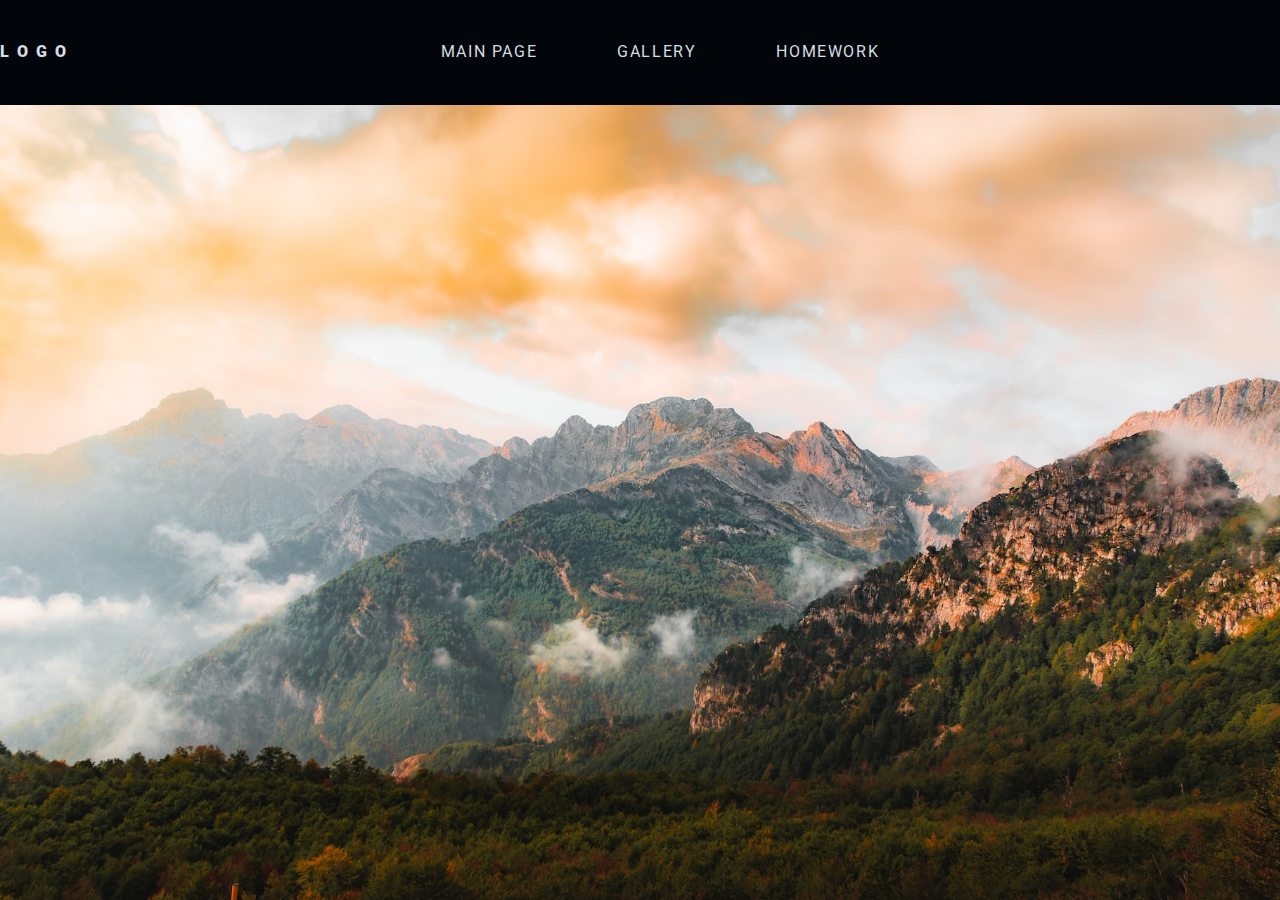
==== index.html @ 6a7d79f8 "first commit" ====
<!DOCTYPE html>
<html lang="en">
  <head>
    <meta charset="UTF-8" />
    <title>Main page</title>
    <link rel="stylesheet" href="css/style.css" />
    <link rel="preconnect" href="https://fonts.googleapis.com" />
    <link rel="preconnect" href="https://fonts.gstatic.com" crossorigin />
    <link
      href="https://fonts.googleapis.com/css2?family=Roboto:wght@400;500;700;900&display=swap"
      rel="stylesheet"
    />
  </head>

  <body>
    <div class="main_page">
      <div class="header">
        <div class="main_container">
          <div><a class="logo" href="#">Logo</a></div>
          <ul class="main_header_list">
            <li><a href="#">Main page</a></li>
            <li><a href="gallery/index.html" target="_blank">Gallery</a></li>
            <li class="homework">
              <a href="#">Homework</a>

              <ul class="hover_list">
                <li><a href="table/index.html" target="_blank"> table </a></li>
                <li><a href="cards/index.html" target="_blank"> cards </a></li>
                <li><a href="float/index.html" target="_blank"> float </a></li>
                <li class="layout">
                  <a href="#"> layout </a>
                  <ul class="hover_list_2">
                    <li>
                      <a href="layout/index.html" target="_blank">
                        first site
                      </a>
                    </li>
                    <li>
                      <a href="#"> second site </a>
                    </li>
                  </ul>
                </li>
              </ul>
            </li>
          </ul>
        </div>
      </div>
    </div>
  </body>
</html>
---- css/style.css ----
@import url(reset.css);
html {
  font-family: "Roboto", sans-serif;
}
body {
  line-height: 26px;
  scroll-behavior: smooth;
}
/* main_page*/

.main_container {
  position: relative;
}
.main_container > div {
  position: absolute;
}

.main_header_list {
  display: flex;
  justify-content: center;
  column-gap: 80px;
}
.main_header_list > li > a {
  display: block;
}
.main_page {
  width: 100vw;
  height: 100vh;
  background-image: url(../images/main_fon_5.jpg);
  background-size: cover;
}

.homework,
.layout {
  position: relative;
}

.hover_list {
  display: none;
  position: absolute;
  top: 100%;
  left: 0;
  padding-top: 45px;
  white-space: nowrap;
}
.hover_list_2 {
  display: none;
  position: absolute;
  top: 0;
  right: 100%;
  padding-right: 5px;
  white-space: nowrap;
}
.homework:hover .hover_list,
.layout:hover .hover_list_2 {
  display: block;
}
.main_header_list > li:hover {
  font-weight: 700;
}

.hover_list > li:hover,
.hover_list_2 > li:hover {
  background-color: rgb(204, 130, 3);
}

.hover_list > li,
.hover_list_2 > li {
  background-color: rgba(2, 5, 9, 1);
  margin-bottom: 5px;
  border-radius: 3px;
  font-weight: 300;
  width: 130px;
  text-align: center;
}
.hover_list_2 > li > a,
.hover_list > li > a {
  font-size: 12px;
  display: block;
  padding: 10px 0;
}

/* gallery*/

.gallery_page {
  background-image: url("../gallery/images/fon.jpeg");
  background-size: cover;
  background-attachment: fixed;
}

.gallery_container {
  width: 800px;
  margin: 0 auto;
  padding: 20px 20px 20px;
  text-align: center;
  background-color: rgb(232, 231, 244);
}

.img_box {
  margin-left: auto;
  margin-right: auto;
  display: inline-block;
  line-height: 0px;
  position: relative;
}
.g_img {
  width: 100%;
  height: auto;
}
.hidden_text {
  text-align: justify;
  top: 50%;
  margin-top: -50px;
  right: 0;
  width: 760px;
  height: 100px;
  overflow: hidden;
  position: absolute;
  line-height: 26px;
  font-weight: 500;
  background-color: rgba(255, 249, 136, 0.4);
  display: none;
  vertical-align: middle;
  padding: 10px 35px;
}

.img_box:hover .hidden_text {
  display: block;
}
.gallery_header_box {
  position: fixed;
  top: 50%;
  left: 0;
  margin-top: -74px;
  font-size: 18px;
}
.gallery_header_box > li {
  border: 1px;
  border-radius: 3px;
  border-color: white;
  background-color: black;
  background-color: rgba(0, 0, 0, 0.316);
  margin-bottom: 5px;
}
.gallery_header_box > li > a {
  color: white;
  text-decoration: none;
  display: block;
  padding: 5px 10px;
  font-size: 12px;
}
.gallery_header_box > li:hover {
  background-color: black;
}

/* Float*/
.float_page {
  margin: 20px auto;
  width: 1200px;
}

.clearfix::after {
  content: "";
  clear: both;
  display: block;
}

.float_box_1 {
  background-color: rgb(169, 244, 90);
  outline: dotted gray;
  width: 400px;
  height: 400px;
  float: left;
}

.float_box_2 {
  width: 800px;
  height: 200px;
  background-color: rgb(105, 105, 208);
  outline: dotted gray;
}
.float_box_3 {
  width: 400px;
  height: 133px;
  background-color: rgb(108, 244, 185);
  outline: dotted gray;
}
.float_box {
  float: left;
}
.float_box_4 {
  background-color: rgb(242, 139, 79);
  outline: dotted gray;
  float: left;
  width: 400px;
  height: 400px;
}
.float_box_5 {
  background-color: rgb(250, 80, 143);
  outline: dotted gray;
  width: 800px;
  height: 200px;
}
.float_box_6 {
  background-color: rgb(251, 241, 102);
  outline: dotted gray;
  width: 400px;
  height: 200px;
  float: left;
}
.float_box_7 {
  background-color: rgb(136, 118, 239);
  outline: dotted gray;
  width: 400px;
  height: 100px;
}

/* table*/

table,
tr,
td,
th {
  border: 1px dotted black;
}
table {
  margin: 20px auto;
}
td,
tr {
  width: 130px;
  height: 130px;
}
.tr_1 > td {
  background: rgba(221, 221, 35, 0.651);
}
.tr_1 > td:nth-child(1) {
  background: pink;
}
.tr_1 > td:nth-child(4) {
  background: rgba(132, 94, 213, 0.651);
}
.tr_2 > td:nth-child(1) {
  background: rgba(118, 239, 99, 0.651);
}
.tr_2 > td:nth-child(2) {
  background: rgba(221, 221, 35, 0.651);
}
.tr_2 > td:nth-child(3) {
  background: rgba(233, 86, 86, 0.651);
}
.tr_3 > td {
  background: rgba(221, 221, 35, 0.651);
}

.tr_4 > td {
  background: rgba(221, 221, 35, 0.651);
}
.tr_4 > td:nth-child(1) {
  background: rgba(96, 169, 247, 0.651);
}
.tr_4 > td:nth-child(4) {
  background: rgba(194, 114, 197, 0.651);
}

.tr_5 > td {
  background: rgba(251, 174, 65, 0.651);
}
/* Cards*/
.cards_page {
  margin: 20px auto;
  width: 1200px;
}

.cards_header {
  background-color: rgb(255, 207, 207);
  text-align: center;
  border-radius: 5px;
}

.cards_header h1 {
  font-size: 26px;
}

.cards {
  font-size: 0%;
  text-align: center;
}

.inline_block {
  display: inline-block;
  width: 400px;
  font-size: 16px;
  padding: 5px;
  box-sizing: border-box;
  vertical-align: top;
}
.box_card {
  border: 1px black dotted;
  border-radius: 5px;
  background-color: rgb(255, 207, 207);
  padding: 15px;
}
.box_img {
  display: block;
  margin-bottom: 15px;
  overflow: hidden;
}
.card_img {
  width: 100%;
  height: 100%;
  object-fit: cover;
  border-radius: 5px;
}
.cards_title {
  font-size: 22px;
  text-transform: uppercase;
  margin-bottom: 15px;
}

.cards_content {
  text-align: justify;
  margin-bottom: 15 px;
  height: 120px;
  overflow: hidden;
}
.cards_content > p {
  margin-bottom: 10px;
}
.cards_link {
  text-decoration: none;
  color: blue;
}

/* layout*/
.header,
.section_3,
.footer {
  background-color: rgba(2, 5, 9, 1);
}

.container,
.main_container {
  width: 1320px;
  margin: 0 auto;
}
.header {
  padding: 39px 0px 40px;
}
.header > .container {
  display: flex;
  justify-content: space-between;
  align-items: center;
  line-height: 16px;
}
.header_list {
  display: flex;
  gap: 30px;
}
li > a {
  text-decoration: none;
  color: rgba(212, 221, 225, 1);
  text-transform: uppercase;
  letter-spacing: 0.1em;
}

.active {
  color: rgba(255, 0, 56, 1);
}
.logo {
  letter-spacing: 8px;
  font-weight: 900;
  text-decoration: none;
  color: rgba(212, 221, 225, 1);
  text-transform: uppercase;
}
.section_1 {
  background-color: rgba(255, 206, 56, 0.05);
  padding: 157px 0 181px;
}

.box_1,
.box_2,
.box_4 {
  width: 540px;
}
.title {
  font-size: 48px;
  font-weight: 500;
  margin-bottom: 38px;
  line-height: 45px;
}
.description {
  font-size: 16px;
  color: rgba(114, 114, 114, 1);
}
.box_1 > .description {
  margin-bottom: 40px;
}
button {
  background-color: rgb(255, 206, 56);
  padding: 24px 41px 24px 41px;
  border: none;
  font-size: 16px;
  letter-spacing: 0.1em;
  font-weight: 400;
  cursor: pointer;
  border-radius: 3px;
}
button:active {
  background-color: rgb(247, 142, 6);
}
.section_2,
.section_4 {
  background-color: rgba(0, 207, 250, 0.05);
}
.section_2 {
  padding: 84px 0 95px;
}

.box_2,
.box_4 {
  margin: 0 auto;
}
.subtitle {
  font-size: 32px;
  font-weight: 500;
  margin-bottom: 64px;
  line-height: 38px;
  text-align: center;
}
.box_2 > .description,
.box_4 > .description {
  text-align: center;
}

.section_3 {
  padding: 83px 0 82px;
}

.section_3_list {
  display: flex;
  justify-content: space-between;
}
.section_3_list > li {
  text-align: center;
}
.projects > a {
  text-decoration: none;
}
.text {
  color: rgba(255, 255, 255, 1);
  font-size: 16px;
  padding-top: 10px;
}
.font_size {
  font-size: 24px;
  vertical-align: middle;
}
.section_4 {
  padding: 84px 0 69px;
  text-align: center;
}

.img_box_4 {
  padding: 85px 0 69px;
}

.footer {
  color: rgba(255, 255, 255, 1);
  text-align: center;
  line-height: 25px;
  font-size: 18px;
  padding: 37.5px 0;
}
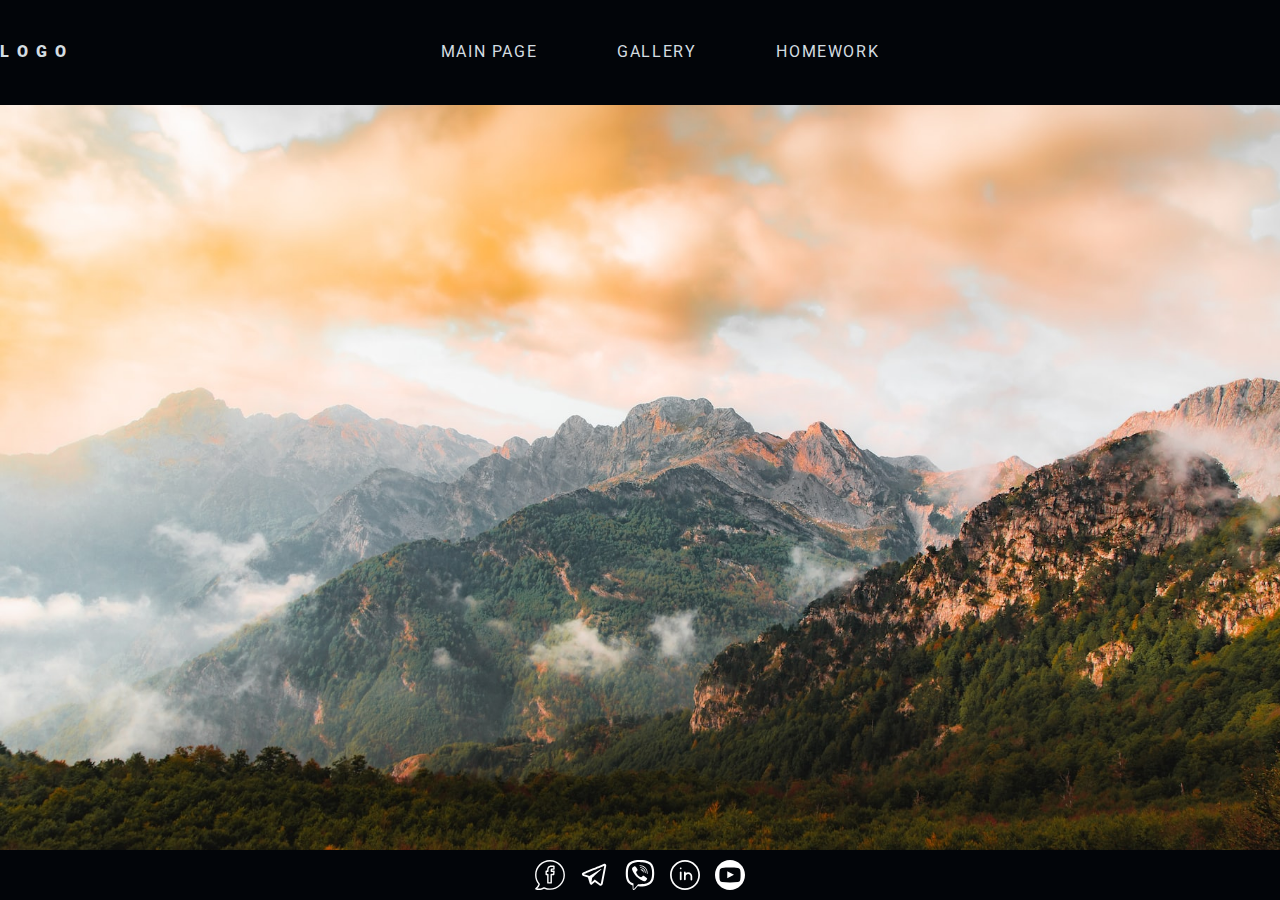
==== commit 26a5a5c6: "icons" ====
--- a/index.html
+++ b/index.html
@@ -46,5 +46,32 @@
         </div>
       </div>
     </div>
+    <div class="footer_m">
+      <a href="https://uk-ua.facebook.com/" target="_blank">
+        <svg class="icon">
+          <use xlink:href="images/icons/sprite.svg#facebook"></use>
+        </svg>
+      </a>
+      <a href="https://web.telegram.org//" target="_blank">
+        <svg class="icon">
+          <use xlink:href="images/icons/sprite.svg#telegram"></use>
+        </svg>
+      </a>
+      <a href="https://www.viber.com/en//" target="_blank">
+        <svg class="icon">
+          <use xlink:href="images/icons/sprite.svg#viber"></use>
+        </svg>
+      </a>
+      <a href="https://www.linkedin.com/" target="_blank">
+        <svg class="icon">
+          <use xlink:href="images/icons/sprite.svg#linkedin"></use>
+        </svg>
+      </a>
+      <a href="https://www.youtube.com/" target="_blank">
+        <svg class="icon">
+          <use xlink:href="images/icons/sprite.svg#youtube"></use>
+        </svg>
+      </a>
+    </div>
   </body>
 </html>
--- a/css/style.css
+++ b/css/style.css
@@ -13,6 +13,8 @@
 }
 .main_container > div {
   position: absolute;
+  top: 0;
+  left: 0;
 }
 
 .main_header_list {
@@ -56,7 +58,7 @@
   display: block;
 }
 .main_header_list > li:hover {
-  font-weight: 700;
+  text-shadow: 0px 0px 1px rgb(255, 255, 255);
 }
 
 .hover_list > li:hover,
@@ -79,7 +81,23 @@
   display: block;
   padding: 10px 0;
 }
-
+.footer_m {
+  background-color: rgba(2, 5, 9, 1);
+  padding: 10px 20px;
+  margin-top: -50px;
+  display: flex;
+  justify-content: center;
+  gap: 15px;
+  line-height: 10px;
+}
+.footer_m > a:hover .icon {
+  fill: rgb(249, 180, 62);
+}
+.icon {
+  fill: rgb(255, 255, 255);
+  width: 30px;
+  height: 30px;
+}
 /* gallery*/
 
 .gallery_page {
@@ -335,7 +353,8 @@
 /* layout*/
 .header,
 .section_3,
-.footer {
+.footer,
+.footer_m {
   background-color: rgba(2, 5, 9, 1);
 }
 
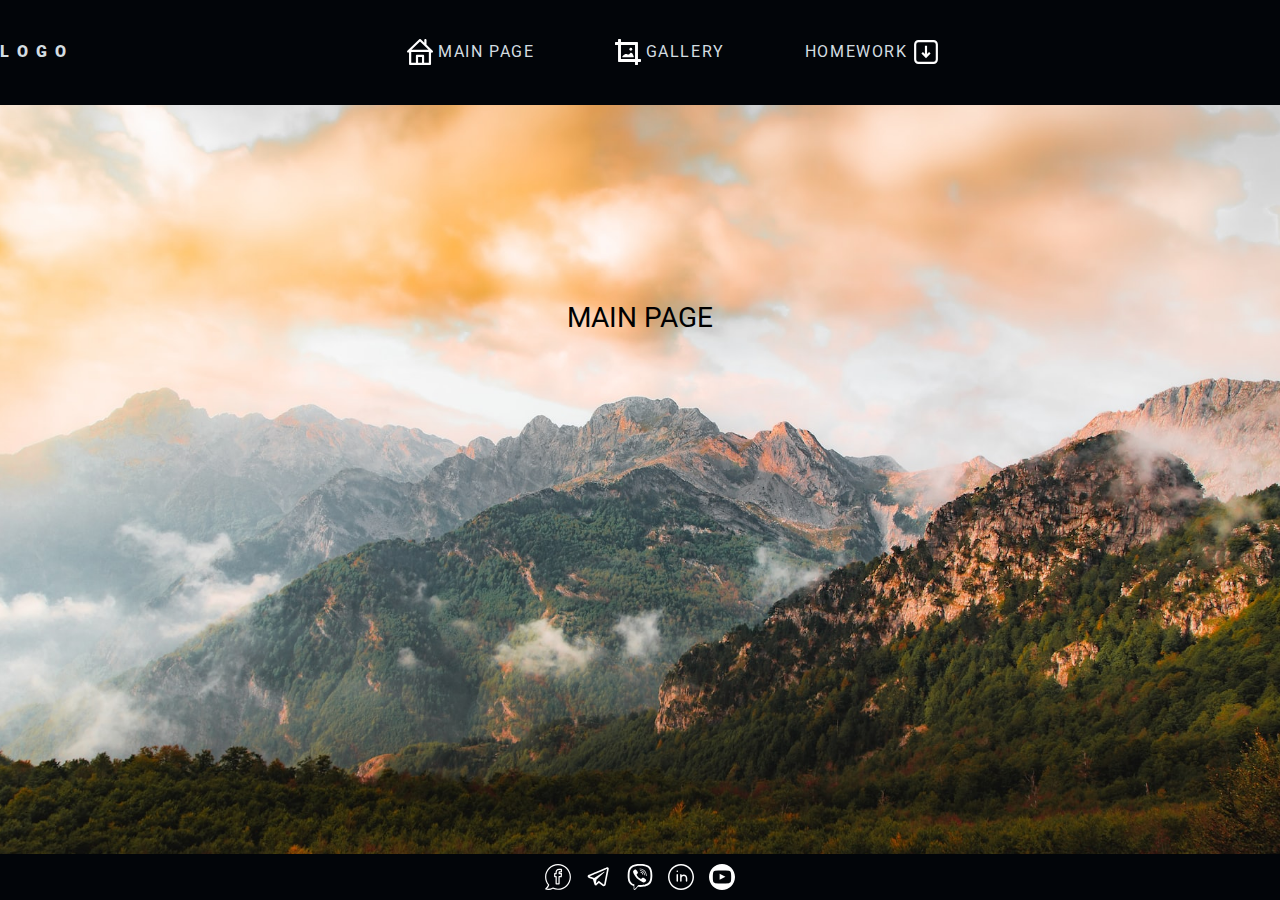
==== commit 4bb48c86: "icons+transitions" ====
--- a/index.html
+++ b/index.html
@@ -1,77 +1,110 @@
 <!DOCTYPE html>
 <html lang="en">
-  <head>
-    <meta charset="UTF-8" />
-    <title>Main page</title>
-    <link rel="stylesheet" href="css/style.css" />
-    <link rel="preconnect" href="https://fonts.googleapis.com" />
-    <link rel="preconnect" href="https://fonts.gstatic.com" crossorigin />
-    <link
-      href="https://fonts.googleapis.com/css2?family=Roboto:wght@400;500;700;900&display=swap"
-      rel="stylesheet"
-    />
-  </head>
 
-  <body>
-    <div class="main_page">
-      <div class="header">
-        <div class="main_container">
-          <div><a class="logo" href="#">Logo</a></div>
-          <ul class="main_header_list">
-            <li><a href="#">Main page</a></li>
-            <li><a href="gallery/index.html" target="_blank">Gallery</a></li>
-            <li class="homework">
-              <a href="#">Homework</a>
+<head>
+  <meta charset="UTF-8" />
+  <title>Main page</title>
+  <link rel="stylesheet" href="css/style.css" />
+  <link rel="preconnect" href="https://fonts.googleapis.com" />
+  <link rel="preconnect" href="https://fonts.gstatic.com" crossorigin />
+  <link href="https://fonts.googleapis.com/css2?family=Roboto:wght@400;500;700;900&display=swap" rel="stylesheet" />
+</head>
 
-              <ul class="hover_list">
-                <li><a href="table/index.html" target="_blank"> table </a></li>
-                <li><a href="cards/index.html" target="_blank"> cards </a></li>
-                <li><a href="float/index.html" target="_blank"> float </a></li>
-                <li class="layout">
-                  <a href="#"> layout </a>
-                  <ul class="hover_list_2">
-                    <li>
-                      <a href="layout/index.html" target="_blank">
-                        first site
-                      </a>
-                    </li>
-                    <li>
-                      <a href="#"> second site </a>
-                    </li>
-                  </ul>
-                </li>
-              </ul>
-            </li>
-          </ul>
-        </div>
+<body>
+  <div class="main_page">
+    <div class="header">
+      <div class="main_container">
+        <div><a class="logo" href="#">Logo</a></div>
+        <ul class="main_header_list">
+          <li>
+            <a href="#"><svg class="icon_h">
+                <use href="images/icons/sprite.svg#home"></use>
+              </svg>
+              Main page
+            </a>
+          </li>
+          <li>
+            <a href="gallery/index.html" target="_blank"><svg class="icon_h">
+                <use href="images/icons/sprite.svg#gallery"></use>
+              </svg>Gallery</a>
+          </li>
+          <li class="homework">
+            <a href="#">
+              Homework
+              <svg class="icon_h icon_r">
+                <use href="images/icons/sprite.svg#arrow_d"></use>
+              </svg></a>
+
+            <ul class="hover_list">
+              <li><a href="table/index.html" target="_blank"> table </a></li>
+              <li><a href="cards/index.html" target="_blank"> cards </a></li>
+              <li><a href="float/index.html" target="_blank"> float </a></li>
+              <li class="layout">
+                <a href="#">
+                  <svg class="icon_h icon_l">
+                    <use href="images/icons/sprite.svg#arrow_l"></use>
+                  </svg>layout
+                </a>
+                <ul class="hover_list_2">
+                  <li>
+                    <a href="layout/index.html" target="_blank">
+                      first site
+                    </a>
+                  </li>
+                  <li>
+                    <a href="#"> second site </a>
+                  </li>
+                </ul>
+              </li>
+            </ul>
+          </li>
+        </ul>
       </div>
     </div>
+    <div class="main_content">
+      <h1>MAIN PAGE</h1>
+    </div>
     <div class="footer_m">
-      <a href="https://uk-ua.facebook.com/" target="_blank">
-        <svg class="icon">
-          <use xlink:href="images/icons/sprite.svg#facebook"></use>
-        </svg>
-      </a>
-      <a href="https://web.telegram.org//" target="_blank">
-        <svg class="icon">
-          <use xlink:href="images/icons/sprite.svg#telegram"></use>
-        </svg>
-      </a>
-      <a href="https://www.viber.com/en//" target="_blank">
-        <svg class="icon">
-          <use xlink:href="images/icons/sprite.svg#viber"></use>
-        </svg>
-      </a>
-      <a href="https://www.linkedin.com/" target="_blank">
-        <svg class="icon">
-          <use xlink:href="images/icons/sprite.svg#linkedin"></use>
-        </svg>
-      </a>
-      <a href="https://www.youtube.com/" target="_blank">
-        <svg class="icon">
-          <use xlink:href="images/icons/sprite.svg#youtube"></use>
-        </svg>
-      </a>
+      <ul>
+        <li>
+          <a href="https://uk-ua.facebook.com/" target="_blank">
+            <svg class="icon">
+              <use href="images/icons/sprite.svg#facebook"></use>
+            </svg>
+          </a>
+        </li>
+        <li>
+          <a href="https://web.telegram.org//" target="_blank">
+            <svg class="icon">
+              <use href="images/icons/sprite.svg#telegram"></use>
+            </svg>
+          </a>
+        </li>
+        <li>
+          <a href="https://www.viber.com/en//" target="_blank">
+            <svg class="icon">
+              <use href="images/icons/sprite.svg#viber"></use>
+            </svg>
+          </a>
+        </li>
+        <li>
+          <a href="https://www.linkedin.com/" target="_blank">
+            <svg class="icon">
+              <use href="images/icons/sprite.svg#linkedin"></use>
+            </svg>
+          </a>
+        </li>
+
+        <li>
+          <a href="https://www.youtube.com/" target="_blank">
+            <svg class="icon">
+              <use href="images/icons/sprite.svg#youtube"></use>
+            </svg>
+          </a>
+        </li>
+      </ul>
     </div>
-  </body>
-</html>
+  </div>
+</body>
+
+</html>--- a/css/style.css
+++ b/css/style.css
@@ -21,15 +21,35 @@
   display: flex;
   justify-content: center;
   column-gap: 80px;
+  align-items: center;
 }
 .main_header_list > li > a {
   display: block;
+  position: relative;
+  padding-left: 31px;
+}
+.icon_h {
+  position: absolute;
+  top: 0;
+  left: 0;
+}
+.main_header_list > li:nth-child(3) > a {
+  padding: 0 5px 0 0;
+}
+
+.icon_r {
+  left: 100%;
+}
+.icon_l {
+  top: 50%;
+  margin-top: -13px;
 }
 .main_page {
   width: 100vw;
   height: 100vh;
-  background-image: url(../images/main_fon_5.jpg);
+  background: url(../images/main_fon_5.jpg) center;
   background-size: cover;
+  overflow: hidden;
 }
 
 .homework,
@@ -38,24 +58,28 @@
 }
 
 .hover_list {
-  display: none;
+  /* display: none;*/
   position: absolute;
-  top: 100%;
+  top: -10000%;
   left: 0;
   padding-top: 45px;
   white-space: nowrap;
+  transition: all 1s cubic-bezier(0, 0.71, 0.69, 1.18);
+}
+.homework:hover .hover_list {
+  top: 100%;
 }
 .hover_list_2 {
-  display: none;
   position: absolute;
   top: 0;
-  right: 100%;
+  right: -1000%;
   padding-right: 5px;
   white-space: nowrap;
-}
-.homework:hover .hover_list,
+  transition: all 0.8s cubic-bezier(0, 0.71, 0.69, 1.18);
+}
+
 .layout:hover .hover_list_2 {
-  display: block;
+  right: 100%;
 }
 .main_header_list > li:hover {
   text-shadow: 0px 0px 1px rgb(255, 255, 255);
@@ -80,24 +104,32 @@
   font-size: 12px;
   display: block;
   padding: 10px 0;
-}
-.footer_m {
+  position: relative;
+}
+.main_content {
+  height: calc(100vh - 105px - 46px);
+  text-align: center;
+  padding-top: 200px;
+  font-size: 28px;
+}
+.footer_m > ul {
   background-color: rgba(2, 5, 9, 1);
   padding: 10px 20px;
-  margin-top: -50px;
   display: flex;
   justify-content: center;
   gap: 15px;
   line-height: 10px;
 }
-.footer_m > a:hover .icon {
+.footer_m > ul li:hover .icon {
   fill: rgb(249, 180, 62);
 }
-.icon {
+.icon,
+.icon_h {
   fill: rgb(255, 255, 255);
-  width: 30px;
-  height: 30px;
-}
+  width: 26px;
+  height: 26px;
+}
+
 /* gallery*/
 
 .gallery_page {
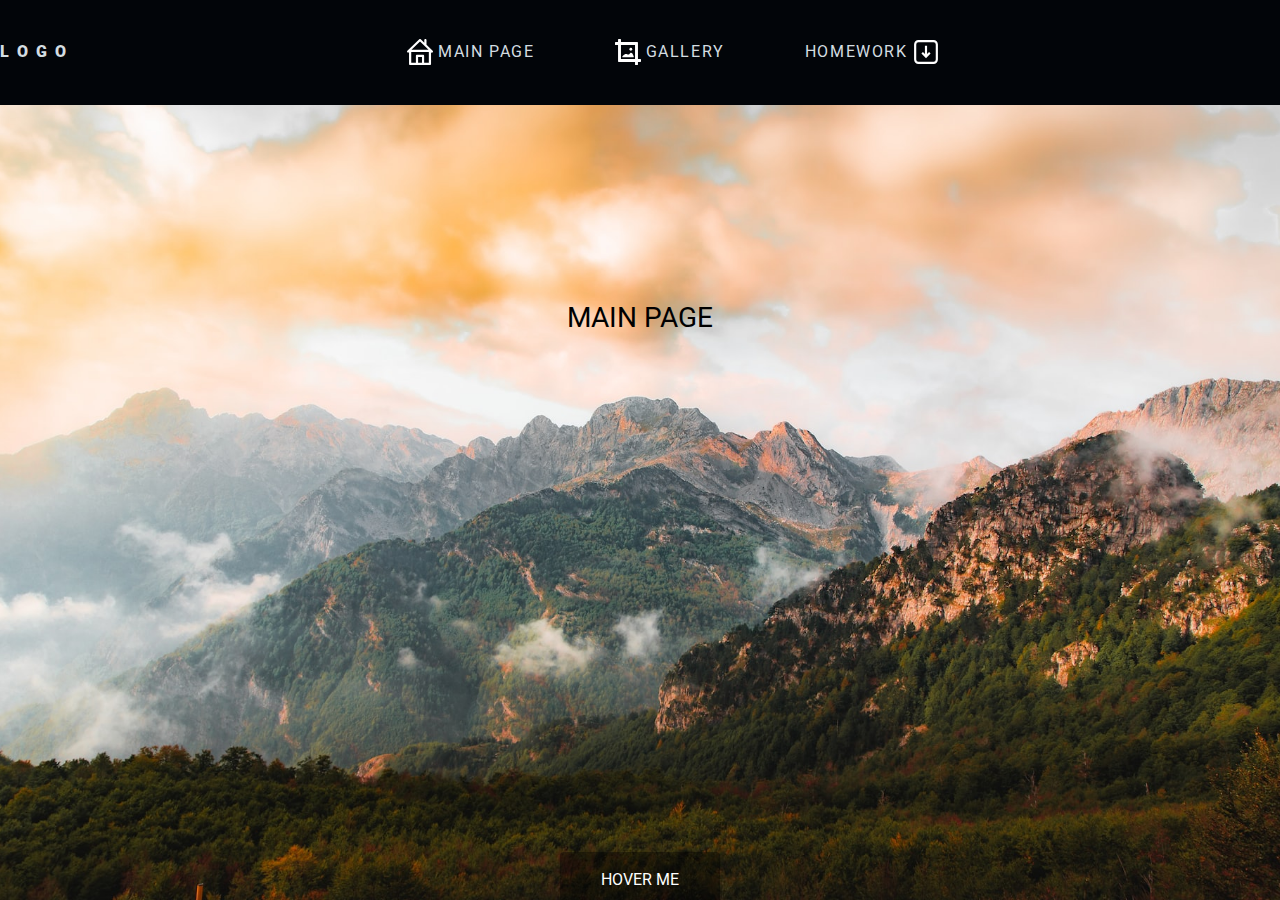
==== commit 604022ce: "hiden menu" ====
--- a/index.html
+++ b/index.html
@@ -20,17 +20,17 @@
             <a href="#"><svg class="icon_h">
                 <use href="images/icons/sprite.svg#home"></use>
               </svg>
-              Main page
+              <span> Main page </span>
             </a>
           </li>
           <li>
             <a href="gallery/index.html" target="_blank"><svg class="icon_h">
                 <use href="images/icons/sprite.svg#gallery"></use>
-              </svg>Gallery</a>
+              </svg><span> Gallery</span></a>
           </li>
           <li class="homework">
             <a href="#">
-              Homework
+              <span> Homework </span>
               <svg class="icon_h icon_r">
                 <use href="images/icons/sprite.svg#arrow_d"></use>
               </svg></a>
@@ -43,7 +43,7 @@
                 <a href="#">
                   <svg class="icon_h icon_l">
                     <use href="images/icons/sprite.svg#arrow_l"></use>
-                  </svg>layout
+                  </svg><span> layout</span>
                 </a>
                 <ul class="hover_list_2">
                   <li>
@@ -64,19 +64,13 @@
     <div class="main_content">
       <h1>MAIN PAGE</h1>
     </div>
-    <div class="footer_m">
-      <ul>
+    <div class="hidden_menu">
+      <h3>HOVER ME</h3>
+      <ul class="hidden_icons">
         <li>
           <a href="https://uk-ua.facebook.com/" target="_blank">
             <svg class="icon">
               <use href="images/icons/sprite.svg#facebook"></use>
-            </svg>
-          </a>
-        </li>
-        <li>
-          <a href="https://web.telegram.org//" target="_blank">
-            <svg class="icon">
-              <use href="images/icons/sprite.svg#telegram"></use>
             </svg>
           </a>
         </li>
@@ -106,5 +100,4 @@
     </div>
   </div>
 </body>
-
 </html>--- a/css/style.css
+++ b/css/style.css
@@ -96,38 +96,66 @@
   margin-bottom: 5px;
   border-radius: 3px;
   font-weight: 300;
-  width: 130px;
+
   text-align: center;
 }
 .hover_list_2 > li > a,
 .hover_list > li > a {
   font-size: 12px;
   display: block;
-  padding: 10px 0;
+  padding: 10px 38px;
   position: relative;
 }
+
 .main_content {
-  height: calc(100vh - 105px - 46px);
-  text-align: center;
+  height: calc(100vh - 105px - 48px);
+  text-align: center;
+  font-size: 28px;
   padding-top: 200px;
-  font-size: 28px;
-}
-.footer_m > ul {
-  background-color: rgba(2, 5, 9, 1);
-  padding: 10px 20px;
+}
+/* hiden icons*/
+.hidden_menu {
+  margin: 0 auto;
+  width: 160px;
+  text-align: center;
+  background-color: rgba(0, 0, 0, 0.382);
+  padding: 15px 15px 25px;
+  border-radius: 4px;
+  transition: all 2s;
+}
+.hidden_menu > h3 {
+  color: white;
+}
+.hidden_icons {
+  margin: 30px 20px 0;
   display: flex;
   justify-content: center;
-  gap: 15px;
-  line-height: 10px;
-}
-.footer_m > ul li:hover .icon {
-  fill: rgb(249, 180, 62);
+  flex-wrap: wrap;
+  transform: rotate(-45deg);
+}
+.hidden_icons > li:hover .icon {
+  fill: rgb(0, 0, 0);
 }
 .icon,
 .icon_h {
   fill: rgb(255, 255, 255);
   width: 26px;
   height: 26px;
+}
+
+.icon {
+  transform: rotate(45deg);
+}
+.hidden_icons > li > a {
+  /* border: 2px solid rgb(255, 255, 255);*/
+  line-height: 0px;
+  display: block;
+  padding: 6px;
+}
+
+.hidden_menu:hover {
+  transform: translateY(-160px) scale(1.2);
+  background-color: rgba(204, 130, 3, 0.651);
 }
 
 /* gallery*/
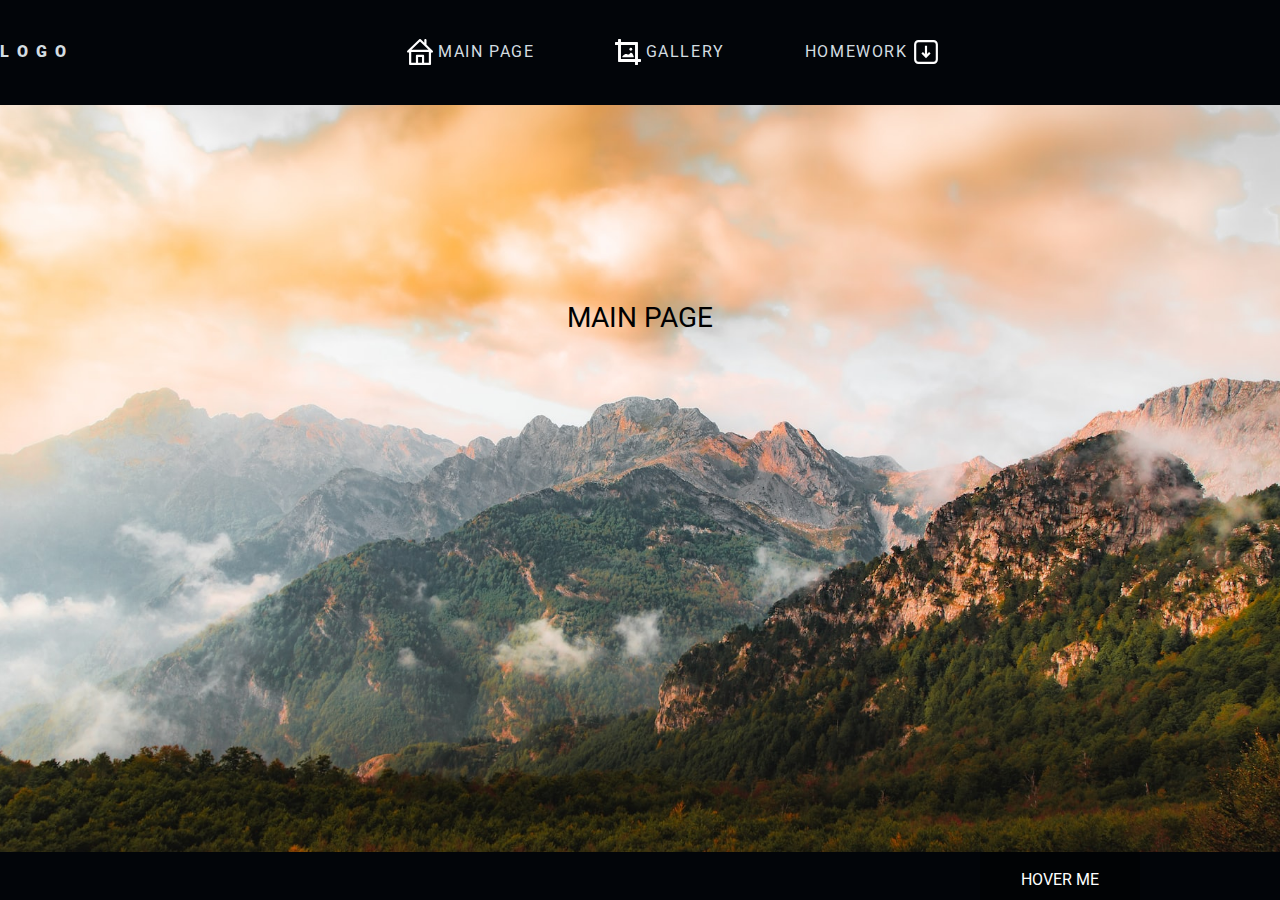
==== commit 68ad0538: "hidden_menu" ====
--- a/index.html
+++ b/index.html
@@ -62,42 +62,48 @@
       </div>
     </div>
     <div class="main_content">
-      <h1>MAIN PAGE</h1>
+      <h1>MAIN PAGE </h1>
     </div>
-    <div class="hidden_menu">
-      <h3>HOVER ME</h3>
-      <ul class="hidden_icons">
-        <li>
-          <a href="https://uk-ua.facebook.com/" target="_blank">
-            <svg class="icon">
-              <use href="images/icons/sprite.svg#facebook"></use>
-            </svg>
-          </a>
-        </li>
-        <li>
-          <a href="https://www.viber.com/en//" target="_blank">
-            <svg class="icon">
-              <use href="images/icons/sprite.svg#viber"></use>
-            </svg>
-          </a>
-        </li>
-        <li>
-          <a href="https://www.linkedin.com/" target="_blank">
-            <svg class="icon">
-              <use href="images/icons/sprite.svg#linkedin"></use>
-            </svg>
-          </a>
-        </li>
+    <div class="footer_m">
 
-        <li>
-          <a href="https://www.youtube.com/" target="_blank">
-            <svg class="icon">
-              <use href="images/icons/sprite.svg#youtube"></use>
-            </svg>
-          </a>
-        </li>
-      </ul>
+
+      <div class="hidden_menu">
+        <h3>HOVER ME</h3>
+        <ul class="hidden_icons">
+          <li>
+            <a href="https://uk-ua.facebook.com/" target="_blank">
+              <svg class="icon">
+                <use href="images/icons/sprite.svg#facebook"></use>
+              </svg>
+            </a>
+          </li>
+          <li>
+            <a href="https://www.viber.com/en//" target="_blank">
+              <svg class="icon">
+                <use href="images/icons/sprite.svg#viber"></use>
+              </svg>
+            </a>
+          </li>
+          <li>
+            <a href="https://www.linkedin.com/" target="_blank">
+              <svg class="icon">
+                <use href="images/icons/sprite.svg#linkedin"></use>
+              </svg>
+            </a>
+          </li>
+
+          <li>
+            <a href="https://www.youtube.com/" target="_blank">
+              <svg class="icon">
+                <use href="images/icons/sprite.svg#youtube"></use>
+              </svg>
+            </a>
+          </li>
+        </ul>
+      </div>
     </div>
   </div>
+
 </body>
+
 </html>--- a/css/style.css
+++ b/css/style.css
@@ -114,8 +114,10 @@
   padding-top: 200px;
 }
 /* hiden icons*/
+.footer_m {
+  padding-left: calc(100vw - 300px);
+}
 .hidden_menu {
-  margin: 0 auto;
   width: 160px;
   text-align: center;
   background-color: rgba(0, 0, 0, 0.382);
@@ -131,6 +133,7 @@
   display: flex;
   justify-content: center;
   flex-wrap: wrap;
+  gap: 5px;
   transform: rotate(-45deg);
 }
 .hidden_icons > li:hover .icon {
@@ -154,7 +157,7 @@
 }
 
 .hidden_menu:hover {
-  transform: translateY(-160px) scale(1.2);
+  transform: translateY(-148px) scale(1.2);
   background-color: rgba(204, 130, 3, 0.651);
 }
 
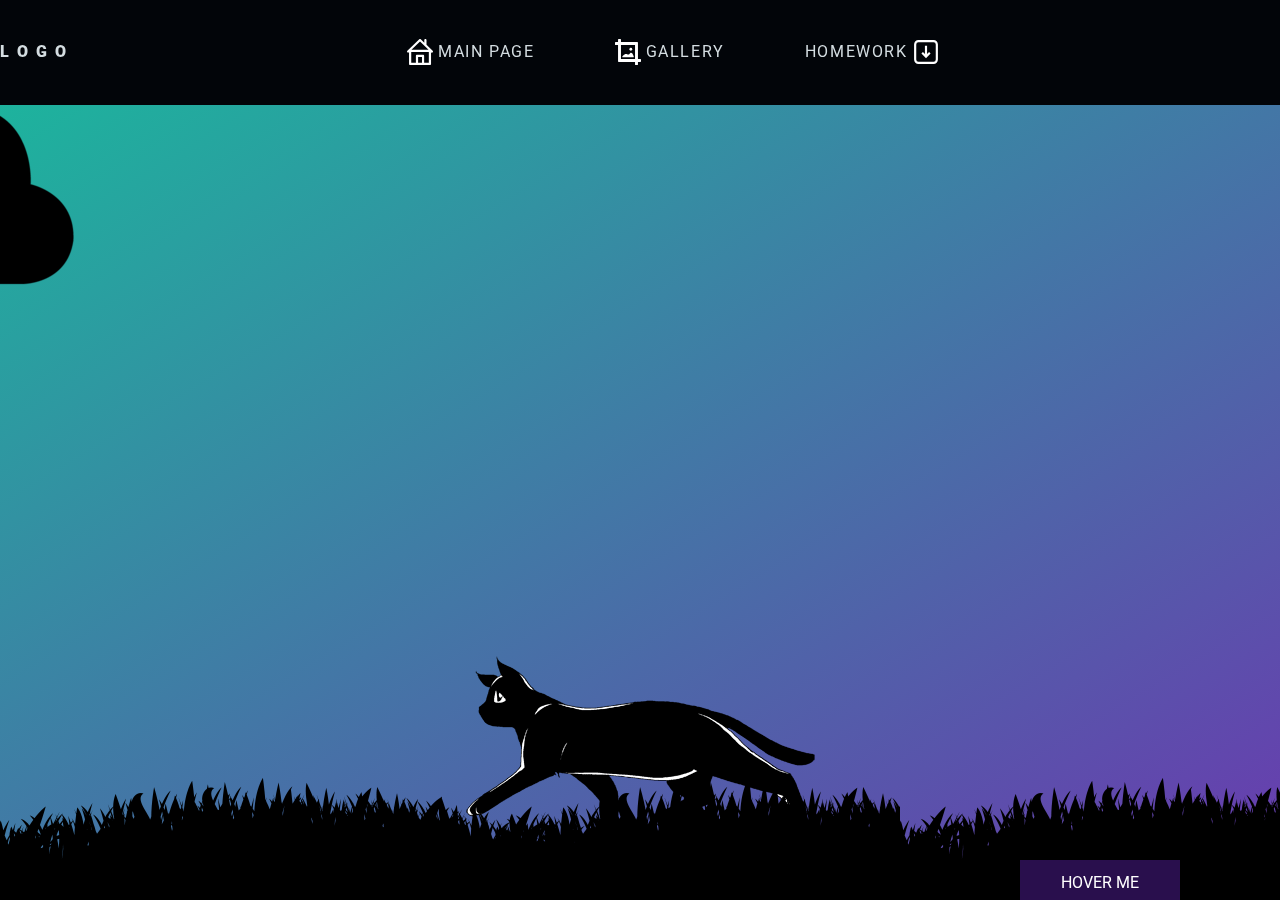
==== commit e192042e: "animation" ====
--- a/index.html
+++ b/index.html
@@ -34,7 +34,6 @@
               <svg class="icon_h icon_r">
                 <use href="images/icons/sprite.svg#arrow_d"></use>
               </svg></a>
-
             <ul class="hover_list">
               <li><a href="table/index.html" target="_blank"> table </a></li>
               <li><a href="cards/index.html" target="_blank"> cards </a></li>
@@ -62,48 +61,48 @@
       </div>
     </div>
     <div class="main_content">
-      <h1>MAIN PAGE </h1>
+      <div class="cloud"></div>
+      <div class="cloud"></div>
+      <div class="cat"></div>
+      <div class="grass"></div>
+      <div class="grass"></div>
     </div>
-    <div class="footer_m">
-
-
-      <div class="hidden_menu">
+    <div class="hidden_menu">
+      <div class="hover_me">
         <h3>HOVER ME</h3>
-        <ul class="hidden_icons">
-          <li>
-            <a href="https://uk-ua.facebook.com/" target="_blank">
-              <svg class="icon">
-                <use href="images/icons/sprite.svg#facebook"></use>
-              </svg>
-            </a>
-          </li>
-          <li>
-            <a href="https://www.viber.com/en//" target="_blank">
-              <svg class="icon">
-                <use href="images/icons/sprite.svg#viber"></use>
-              </svg>
-            </a>
-          </li>
-          <li>
-            <a href="https://www.linkedin.com/" target="_blank">
-              <svg class="icon">
-                <use href="images/icons/sprite.svg#linkedin"></use>
-              </svg>
-            </a>
-          </li>
-
-          <li>
-            <a href="https://www.youtube.com/" target="_blank">
-              <svg class="icon">
-                <use href="images/icons/sprite.svg#youtube"></use>
-              </svg>
-            </a>
-          </li>
-        </ul>
       </div>
+      <ul class="hidden_icons">
+        <li>
+          <a href="https://uk-ua.facebook.com/" target="_blank">
+            <svg class="icon">
+              <use href="images/icons/sprite.svg#facebook"></use>
+            </svg>
+          </a>
+        </li>
+        <li>
+          <a href="https://www.viber.com/en//" target="_blank">
+            <svg class="icon">
+              <use href="images/icons/sprite.svg#viber"></use>
+            </svg>
+          </a>
+        </li>
+        <li>
+          <a href="https://www.linkedin.com/" target="_blank">
+            <svg class="icon">
+              <use href="images/icons/sprite.svg#linkedin"></use>
+            </svg>
+          </a>
+        </li>
+        <li>
+          <a href="https://www.youtube.com/" target="_blank">
+            <svg class="icon">
+              <use href="images/icons/sprite.svg#youtube"></use>
+            </svg>
+          </a>
+        </li>
+      </ul>
     </div>
   </div>
-
 </body>
 
 </html>--- a/css/style.css
+++ b/css/style.css
@@ -10,6 +10,7 @@
 
 .main_container {
   position: relative;
+  z-index: 1;
 }
 .main_container > div {
   position: absolute;
@@ -47,9 +48,28 @@
 .main_page {
   width: 100vw;
   height: 100vh;
-  background: url(../images/main_fon_5.jpg) center;
-  background-size: cover;
-  overflow: hidden;
+  background: linear-gradient(
+    149deg,
+    rgba(24, 187, 156, 1) 0%,
+    rgba(106, 57, 175, 1) 42%,
+    rgba(187, 24, 148, 1) 72%,
+    rgba(115, 53, 134, 1) 100%
+  );
+  animation: gradient 10s infinite linear;
+  background-size: 400%;
+  overflow-x: hidden;
+  position: relative;
+}
+@keyframes gradient {
+  0% {
+    background-position: 80% 0%;
+  }
+  50% {
+    background-position: 20% 100%;
+  }
+  100% {
+    background-position: 80% 0%;
+  }
 }
 
 .homework,
@@ -58,7 +78,6 @@
 }
 
 .hover_list {
-  /* display: none;*/
   position: absolute;
   top: -10000%;
   left: 0;
@@ -108,35 +127,56 @@
 }
 
 .main_content {
-  height: calc(100vh - 105px - 48px);
-  text-align: center;
-  font-size: 28px;
-  padding-top: 200px;
+  height: calc(100vh - 105px);
 }
 /* hiden icons*/
-.footer_m {
-  padding-left: calc(100vw - 300px);
-}
+
 .hidden_menu {
+  position: fixed;
+  right: 100px;
+  bottom: 0;
   width: 160px;
   text-align: center;
-  background-color: rgba(0, 0, 0, 0.382);
-  padding: 15px 15px 25px;
+  background-color: rgba(0, 208, 250, 0);
+  padding: 0 0 40px;
   border-radius: 4px;
-  transition: all 2s;
-}
-.hidden_menu > h3 {
+  transition: all 1.5s;
+  transform: translateY(calc(100% - 40px));
+}
+.hover_me {
   color: white;
+  margin-bottom: 20px;
+  line-height: 45px;
+  animation: hover_me 0.4s linear infinite;
+  background-color: rgba(117, 43, 221, 0.348);
+}
+@keyframes hover_me {
+  0% {
+    transform: translateX(4px);
+  }
+  25% {
+    transform: translateX(-4px);
+  }
+  50% {
+    transform: translateX(4px);
+  }
+  75% {
+    transform: translateX(-4px);
+  }
+  100% {
+    transform: translateX(4px);
+  }
 }
 .hidden_icons {
-  margin: 30px 20px 0;
+  width: 110px;
+  margin: 0 auto;
   display: flex;
   justify-content: center;
   flex-wrap: wrap;
-  gap: 5px;
+  /*gap: 5px;*/
   transform: rotate(-45deg);
 }
-.hidden_icons > li:hover .icon {
+.hidden_icons > li a:hover .icon {
   fill: rgb(0, 0, 0);
 }
 .icon,
@@ -150,19 +190,82 @@
   transform: rotate(45deg);
 }
 .hidden_icons > li > a {
-  /* border: 2px solid rgb(255, 255, 255);*/
+  /*border: 2px solid rgb(255, 255, 255);*/
   line-height: 0px;
   display: block;
   padding: 6px;
 }
 
 .hidden_menu:hover {
-  transform: translateY(-148px) scale(1.2);
-  background-color: rgba(204, 130, 3, 0.651);
-}
-
+  transform: translateY(0) scale(1.2);
+  background-color: rgba(117, 43, 221, 0.348);
+  opacity: 1;
+}
+
+.hidden_menu:hover .hover_me {
+  animation: none;
+}
+
+/* animation*/
+.cloud {
+  background: url("/images/cloud.png");
+  width: 280px;
+  height: 250px;
+  animation: cloud 10s linear infinite;
+  position: fixed;
+  top: 60px;
+  left: -200px;
+}
+.cloud + .cloud {
+  top: 180px;
+  left: -700px;
+}
+@keyframes cloud {
+  0% {
+    transform: translate(0, 0);
+  }
+  100% {
+    transform: translate(2250px, 0);
+  }
+}
+.cat {
+  background: url("/images/cat.png");
+  width: 400px;
+  height: 200px;
+  animation: cat 1.2s steps(12) infinite;
+  position: fixed;
+  bottom: 47px;
+  left: calc(100vw / 2 - 200px);
+}
+@keyframes cat {
+  0% {
+    background-position: 0 0;
+  }
+  100% {
+    background-position: 0 -2396px;
+  }
+}
+.grass {
+  background: url("/images/gr.png");
+  width: 100vw;
+  height: 400px;
+  position: fixed;
+  bottom: 0px;
+  left: 0px;
+  animation: grass 10s linear infinite reverse;
+}
+.grass + .grass {
+  left: 1215px;
+}
+@keyframes grass {
+  0% {
+    transform: translate(0, 0);
+  }
+  100% {
+    transform: translate(-1215px, 0);
+  }
+}
 /* gallery*/
-
 .gallery_page {
   background-image: url("../gallery/images/fon.jpeg");
   background-size: cover;
